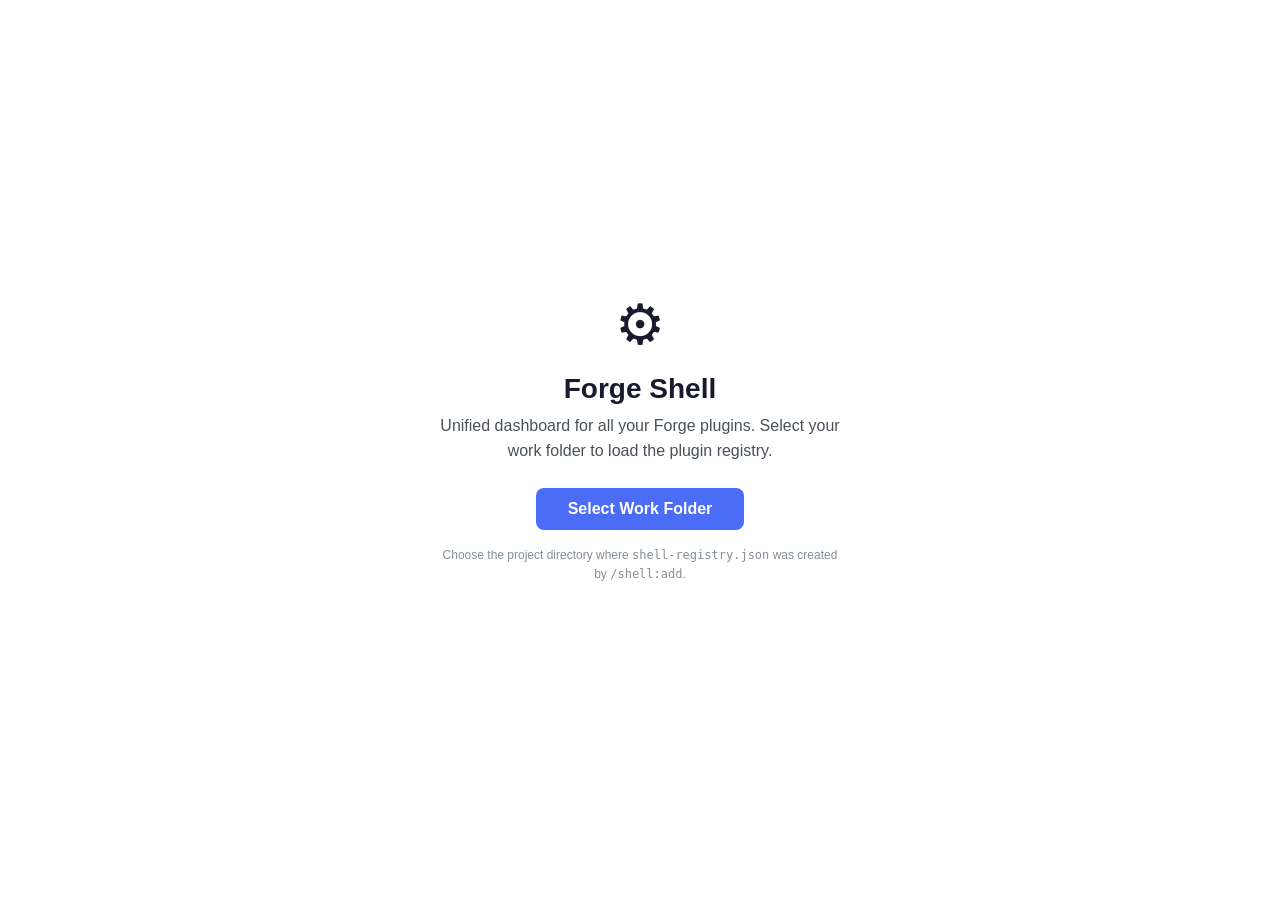
==== forge-shell/shell.html @ 8302666d "Refactor Forge Shell: update command documentation, enhance welcome screen, and implement work folde" ====
<!DOCTYPE html>
<html lang="en">
<head>
  <meta charset="UTF-8">
  <meta name="viewport" content="width=device-width, initial-scale=1.0">
  <title>Forge Shell</title>
  <link rel="icon" type="image/svg+xml" href="data:image/svg+xml,%3Csvg xmlns='http://www.w3.org/2000/svg' viewBox='0 0 32 32'%3E%3Crect x='2' y='2' width='28' height='28' rx='4' fill='%234a6cf7'/%3E%3Crect x='5' y='8' width='8' height='18' rx='2' fill='%23ffffff' opacity='0.9'/%3E%3Crect x='16' y='8' width='11' height='18' rx='2' fill='%23ffffff' opacity='0.6'/%3E%3Crect x='5' y='3' width='22' height='4' rx='2' fill='%23ffffff' opacity='0.3'/%3E%3C/svg%3E">
  <style>
    * { box-sizing: border-box; margin: 0; padding: 0; }

    :root {
      --bg-primary: #ffffff;
      --bg-secondary: #f8f9fa;
      --bg-tertiary: #e9ecef;
      --bg-hover: #f0f1f3;
      --text-primary: #1a1a2e;
      --text-secondary: #495057;
      --text-muted: #868e96;
      --accent: #4a6cf7;
      --accent-hover: #3b5de7;
      --accent-light: #eef0ff;
      --border-color: #dee2e6;
      --border-light: #e9ecef;
      --shadow-sm: 0 1px 3px rgba(0,0,0,0.08);
      --shadow-md: 0 4px 12px rgba(0,0,0,0.1);
      --radius-sm: 4px;
      --radius-md: 8px;
      --radius-lg: 12px;
      --transition: 0.2s ease;
      --sidebar-width: 220px;
      --header-height: 48px;
    }

    [data-theme="dark"] {
      --bg-primary: #1e1e2e;
      --bg-secondary: #252536;
      --bg-tertiary: #2e2e42;
      --bg-hover: #33334a;
      --text-primary: #e0e0e8;
      --text-secondary: #a0a0b0;
      --text-muted: #6c6c80;
      --accent: #6681ff;
      --accent-hover: #5570ee;
      --accent-light: #2a2a44;
      --border-color: #3a3a50;
      --border-light: #2e2e42;
      --shadow-sm: 0 1px 3px rgba(0,0,0,0.2);
      --shadow-md: 0 4px 12px rgba(0,0,0,0.3);
    }

    body {
      font-family: -apple-system, BlinkMacSystemFont, 'Segoe UI', Roboto, sans-serif;
      background: var(--bg-primary);
      color: var(--text-primary);
      height: 100vh;
      display: flex;
      flex-direction: column;
      overflow: hidden;
    }

    /* ── Header ── */
    .header {
      height: var(--header-height);
      background: var(--bg-secondary);
      border-bottom: 1px solid var(--border-color);
      display: flex;
      align-items: center;
      justify-content: space-between;
      padding: 0 16px;
      flex-shrink: 0;
    }

    .header-title {
      font-size: 15px;
      font-weight: 600;
      color: var(--text-primary);
      display: flex;
      align-items: center;
      gap: 8px;
    }

    .header-title .logo {
      font-size: 18px;
    }

    .header-actions {
      display: flex;
      align-items: center;
      gap: 4px;
    }

    .btn-icon {
      background: none;
      border: 1px solid var(--border-color);
      border-radius: var(--radius-sm);
      cursor: pointer;
      padding: 6px 8px;
      font-size: 16px;
      color: var(--text-secondary);
      transition: var(--transition);
      line-height: 1;
    }

    .btn-icon:hover {
      background: var(--bg-hover);
      color: var(--text-primary);
    }

    /* ── Layout ── */
    .layout {
      display: flex;
      flex: 1;
      overflow: hidden;
    }

    /* ── Sidebar ── */
    .sidebar {
      width: var(--sidebar-width);
      background: var(--bg-secondary);
      border-right: 1px solid var(--border-color);
      display: flex;
      flex-direction: column;
      flex-shrink: 0;
      overflow-y: auto;
    }

    .sidebar-section-label {
      font-size: 10px;
      font-weight: 600;
      text-transform: uppercase;
      letter-spacing: 0.05em;
      color: var(--text-muted);
      padding: 16px 16px 6px;
    }

    .nav-list {
      list-style: none;
      padding: 4px 8px;
    }

    .nav-item {
      display: flex;
      align-items: center;
      gap: 10px;
      padding: 10px 12px;
      border-radius: var(--radius-md);
      cursor: pointer;
      color: var(--text-secondary);
      font-size: 13px;
      font-weight: 500;
      transition: var(--transition);
      user-select: none;
    }

    .nav-item:hover {
      background: var(--bg-hover);
      color: var(--text-primary);
    }

    .nav-item.active {
      background: var(--accent-light);
      color: var(--accent);
    }

    .nav-item .icon {
      font-size: 16px;
      flex-shrink: 0;
      width: 22px;
      text-align: center;
    }

    .nav-item .label {
      white-space: nowrap;
      overflow: hidden;
      text-overflow: ellipsis;
    }

    /* ── Content Area ── */
    .content {
      flex: 1;
      display: flex;
      overflow: hidden;
      background: var(--bg-primary);
    }

    .content iframe {
      width: 100%;
      height: 100%;
      border: none;
    }

    /* ── Empty State ── */
    .empty-state {
      flex: 1;
      display: flex;
      flex-direction: column;
      align-items: center;
      justify-content: center;
      text-align: center;
      padding: 40px;
      color: var(--text-muted);
    }

    .empty-state .empty-icon {
      font-size: 48px;
      margin-bottom: 16px;
      opacity: 0.5;
    }

    .empty-state h2 {
      font-size: 18px;
      font-weight: 600;
      color: var(--text-primary);
      margin-bottom: 8px;
    }

    .empty-state p {
      font-size: 13px;
      line-height: 1.6;
      max-width: 400px;
      margin-bottom: 4px;
    }

    .empty-state code {
      background: var(--bg-tertiary);
      padding: 2px 6px;
      border-radius: var(--radius-sm);
      font-size: 12px;
      font-family: 'SF Mono', 'Fira Code', monospace;
    }

    /* ── Welcome Screen ── */
    #welcome-screen {
      position: fixed;
      inset: 0;
      z-index: 50;
      display: flex;
      align-items: center;
      justify-content: center;
      background: var(--bg-primary);
    }

    #welcome-screen.hidden {
      display: none;
    }

    .welcome-content {
      text-align: center;
      max-width: 480px;
      padding: 40px;
    }

    .welcome-content .logo {
      font-size: 56px;
      margin-bottom: 16px;
    }

    .welcome-content h1 {
      font-size: 28px;
      margin-bottom: 8px;
    }

    .welcome-content p {
      color: var(--text-secondary);
      margin-bottom: 24px;
      line-height: 1.6;
    }

    .welcome-content .btn-select {
      padding: 12px 32px;
      font-size: 16px;
      font-weight: 600;
      background: var(--accent);
      color: #fff;
      border: none;
      border-radius: var(--radius-md);
      cursor: pointer;
      transition: var(--transition);
    }

    .welcome-content .btn-select:hover {
      background: var(--accent-hover);
    }

    .welcome-content .note {
      margin-top: 16px;
      font-size: 12px;
      color: var(--text-muted);
    }

    /* ── Main app wrapper ── */
    #app-shell {
      display: flex;
      flex-direction: column;
      height: 100vh;
    }

    #app-shell.hidden {
      display: none;
    }

    /* ── Sidebar collapse on narrow screens ── */
    .sidebar-toggle {
      display: none;
    }

    @media (max-width: 700px) {
      .sidebar {
        position: absolute;
        top: var(--header-height);
        left: 0;
        bottom: 0;
        z-index: 100;
        transform: translateX(-100%);
        transition: transform 0.2s ease;
        box-shadow: var(--shadow-md);
      }

      .sidebar.open {
        transform: translateX(0);
      }

      .sidebar-toggle {
        display: inline-flex;
      }
    }
  </style>
</head>
<body>

  <!-- Welcome Screen -->
  <div id="welcome-screen" class="hidden">
    <div class="welcome-content">
      <div class="logo">&#9881;</div>
      <h1>Forge Shell</h1>
      <p>Unified dashboard for all your Forge plugins. Select your work folder to load the plugin registry.</p>
      <button class="btn-select" onclick="selectWorkFolder()">Select Work Folder</button>
      <p class="note">Choose the project directory where <code>shell-registry.json</code> was created by <code>/shell:add</code>.</p>
    </div>
  </div>

  <!-- Main App Shell -->
  <div id="app-shell" class="hidden">
    <!-- Header -->
    <header class="header">
      <div class="header-title">
        <button class="btn-icon sidebar-toggle" onclick="toggleSidebar()" title="Toggle sidebar">&#9776;</button>
        <span class="logo">&#9881;</span>
        <span>Forge Shell</span>
      </div>
      <div class="header-actions">
        <button class="btn-icon" onclick="selectWorkFolder()" title="Change work folder">&#128193;</button>
        <button class="btn-icon" onclick="reloadRegistry()" title="Reload registry">&#8635;</button>
        <button class="btn-icon" id="theme-toggle" onclick="toggleTheme()" title="Toggle theme">&#9789;</button>
      </div>
    </header>

    <!-- Layout -->
    <div class="layout">
      <!-- Sidebar -->
      <nav class="sidebar" id="sidebar">
        <div class="sidebar-section-label">Plugins</div>
        <ul class="nav-list" id="nav-list">
          <!-- Populated by JS -->
        </ul>
      </nav>

      <!-- Content -->
      <main class="content" id="content">
        <!-- iframe or empty state inserted by JS -->
      </main>
    </div>
  </div>

  <script>
    /* ═══════════════════════════════════════════════════════════════
       STATE
       ═══════════════════════════════════════════════════════════════ */
    let REGISTRY = { plugins: [] };
    let activePlugin = null;
    let iframe = null;
    let workDirHandle = null;

    /* ═══════════════════════════════════════════════════════════════
       INDEXEDDB PERSISTENCE
       ═══════════════════════════════════════════════════════════════ */
    function openDB() {
      return new Promise((resolve, reject) => {
        const req = indexedDB.open('ForgeShell', 1);
        req.onupgradeneeded = () => req.result.createObjectStore('handles');
        req.onsuccess = () => resolve(req.result);
        req.onerror = () => reject(req.error);
      });
    }

    async function saveHandle(key, handle) {
      const db = await openDB();
      return new Promise((resolve, reject) => {
        const tx = db.transaction('handles', 'readwrite');
        tx.objectStore('handles').put(handle, key);
        tx.oncomplete = () => resolve();
        tx.onerror = () => reject(tx.error);
      });
    }

    async function getHandle(key) {
      const db = await openDB();
      return new Promise((resolve, reject) => {
        const tx = db.transaction('handles', 'readonly');
        const req = tx.objectStore('handles').get(key);
        req.onsuccess = () => resolve(req.result || null);
        req.onerror = () => reject(req.error);
      });
    }

    async function clearHandle(key) {
      const db = await openDB();
      return new Promise((resolve, reject) => {
        const tx = db.transaction('handles', 'readwrite');
        tx.objectStore('handles').delete(key);
        tx.oncomplete = () => resolve();
        tx.onerror = () => reject(tx.error);
      });
    }

    /* ═══════════════════════════════════════════════════════════════
       WORK FOLDER SELECTION
       ═══════════════════════════════════════════════════════════════ */
    async function selectWorkFolder() {
      try {
        workDirHandle = await window.showDirectoryPicker({ mode: 'read' });
        await saveHandle('workDir', workDirHandle);
        await loadRegistry(workDirHandle);
        showApp();
      } catch (e) {
        if (e.name !== 'AbortError') {
          console.error('Error selecting folder:', e);
        }
      }
    }

    async function loadRegistry(dirHandle) {
      try {
        const fileHandle = await dirHandle.getFileHandle('shell-registry.json');
        const file = await fileHandle.getFile();
        const text = await file.text();
        REGISTRY = JSON.parse(text);
      } catch (e) {
        // File not found or invalid — treat as empty registry
        REGISTRY = { plugins: [] };
      }

      renderNav();

      // Restore from hash or select first
      const hash = location.hash.replace('#', '');
      const match = REGISTRY.plugins.find(p => p.name === hash);
      if (match) {
        selectPlugin(match.name);
      } else if (REGISTRY.plugins.length > 0) {
        selectPlugin(REGISTRY.plugins[0].name);
      } else {
        showEmptyState();
      }
    }

    async function reloadRegistry() {
      if (workDirHandle) {
        // Re-verify permission
        const perm = await workDirHandle.queryPermission({ mode: 'read' });
        if (perm === 'granted') {
          await loadRegistry(workDirHandle);
        } else {
          const requested = await workDirHandle.requestPermission({ mode: 'read' });
          if (requested === 'granted') {
            await loadRegistry(workDirHandle);
          }
        }
      }
    }

    /* ═══════════════════════════════════════════════════════════════
       HANDLE RESTORATION
       ═══════════════════════════════════════════════════════════════ */
    async function restoreHandle() {
      try {
        const saved = await getHandle('workDir');
        if (saved) {
          let perm = await saved.queryPermission({ mode: 'read' });
          if (perm === 'prompt') {
            perm = await saved.requestPermission({ mode: 'read' });
          }
          if (perm === 'granted') {
            workDirHandle = saved;
            await loadRegistry(workDirHandle);
            showApp();
            return;
          } else {
            await clearHandle('workDir');
          }
        }
      } catch (e) {
        console.log('Could not restore work folder handle:', e);
        await clearHandle('workDir').catch(() => {});
      }

      // No saved handle or permission denied — show welcome screen
      showWelcome();
    }

    /* ═══════════════════════════════════════════════════════════════
       VIEW MANAGEMENT
       ═══════════════════════════════════════════════════════════════ */
    function showWelcome() {
      document.getElementById('welcome-screen').classList.remove('hidden');
      document.getElementById('app-shell').classList.add('hidden');
    }

    function showApp() {
      document.getElementById('welcome-screen').classList.add('hidden');
      document.getElementById('app-shell').classList.remove('hidden');
    }

    /* ═══════════════════════════════════════════════════════════════
       NAV
       ═══════════════════════════════════════════════════════════════ */
    function renderNav() {
      const list = document.getElementById('nav-list');
      list.innerHTML = '';

      REGISTRY.plugins.forEach(plugin => {
        const li = document.createElement('li');
        li.className = 'nav-item';
        li.dataset.name = plugin.name;
        li.onclick = () => selectPlugin(plugin.name);

        li.innerHTML = `
          <span class="icon">${plugin.icon}</span>
          <span class="label">${plugin.label}</span>
        `;

        list.appendChild(li);
      });
    }

    function updateActiveNav(name) {
      document.querySelectorAll('.nav-item').forEach(el => {
        el.classList.toggle('active', el.dataset.name === name);
      });
    }

    /* ═══════════════════════════════════════════════════════════════
       PLUGIN SELECTION
       ═══════════════════════════════════════════════════════════════ */
    function selectPlugin(name) {
      const plugin = REGISTRY.plugins.find(p => p.name === name);
      if (!plugin) return;

      activePlugin = name;
      location.hash = name;
      updateActiveNav(name);

      const content = document.getElementById('content');
      content.innerHTML = '';

      iframe = document.createElement('iframe');
      iframe.src = plugin.dashboardUrl;
      iframe.setAttribute('title', plugin.label);
      content.appendChild(iframe);

      // Broadcast current theme to iframe once loaded
      iframe.addEventListener('load', () => {
        broadcastTheme();
      });

      // Close sidebar on mobile after selection
      document.getElementById('sidebar').classList.remove('open');
    }

    function showEmptyState() {
      const content = document.getElementById('content');
      content.innerHTML = `
        <div class="empty-state">
          <div class="empty-icon">&#9881;</div>
          <h2>No Plugins Registered</h2>
          <p>Add plugins to Forge Shell using the CLI:</p>
          <p><code>/shell:add productivity</code></p>
          <p><code>/shell:add product-forge-local</code></p>
          <p style="margin-top: 12px;">Then click &#8635; to reload the registry.</p>
        </div>
      `;
    }

    /* ═══════════════════════════════════════════════════════════════
       THEME
       ═══════════════════════════════════════════════════════════════ */
    function applyTheme() {
      const saved = localStorage.getItem('forge-shell-theme') || 'light';
      document.documentElement.setAttribute('data-theme', saved);
      updateThemeIcon();
    }

    function toggleTheme() {
      const current = document.documentElement.getAttribute('data-theme') || 'light';
      const next = current === 'light' ? 'dark' : 'light';
      document.documentElement.setAttribute('data-theme', next);
      localStorage.setItem('forge-shell-theme', next);
      updateThemeIcon();
      broadcastTheme();
    }

    function updateThemeIcon() {
      const theme = document.documentElement.getAttribute('data-theme') || 'light';
      const btn = document.getElementById('theme-toggle');
      if (btn) btn.innerHTML = theme === 'light' ? '&#9789;' : '&#9788;';
    }

    function broadcastTheme() {
      const theme = document.documentElement.getAttribute('data-theme') || 'light';
      document.querySelectorAll('iframe').forEach(frame => {
        try {
          frame.contentWindow.postMessage({ type: 'forge-shell:theme', theme: theme }, '*');
        } catch (e) {
          // Cross-origin frames may block postMessage — silently ignore
        }
      });
    }

    /* ═══════════════════════════════════════════════════════════════
       SIDEBAR TOGGLE (mobile)
       ═══════════════════════════════════════════════════════════════ */
    function toggleSidebar() {
      document.getElementById('sidebar').classList.toggle('open');
    }

    /* ═══════════════════════════════════════════════════════════════
       HASH CHANGE
       ═══════════════════════════════════════════════════════════════ */
    window.addEventListener('hashchange', () => {
      const name = location.hash.replace('#', '');
      if (name && name !== activePlugin) {
        selectPlugin(name);
      }
    });

    /* ═══════════════════════════════════════════════════════════════
       BOOT
       ═══════════════════════════════════════════════════════════════ */
    applyTheme();
    restoreHandle();
  </script>
</body>
</html>
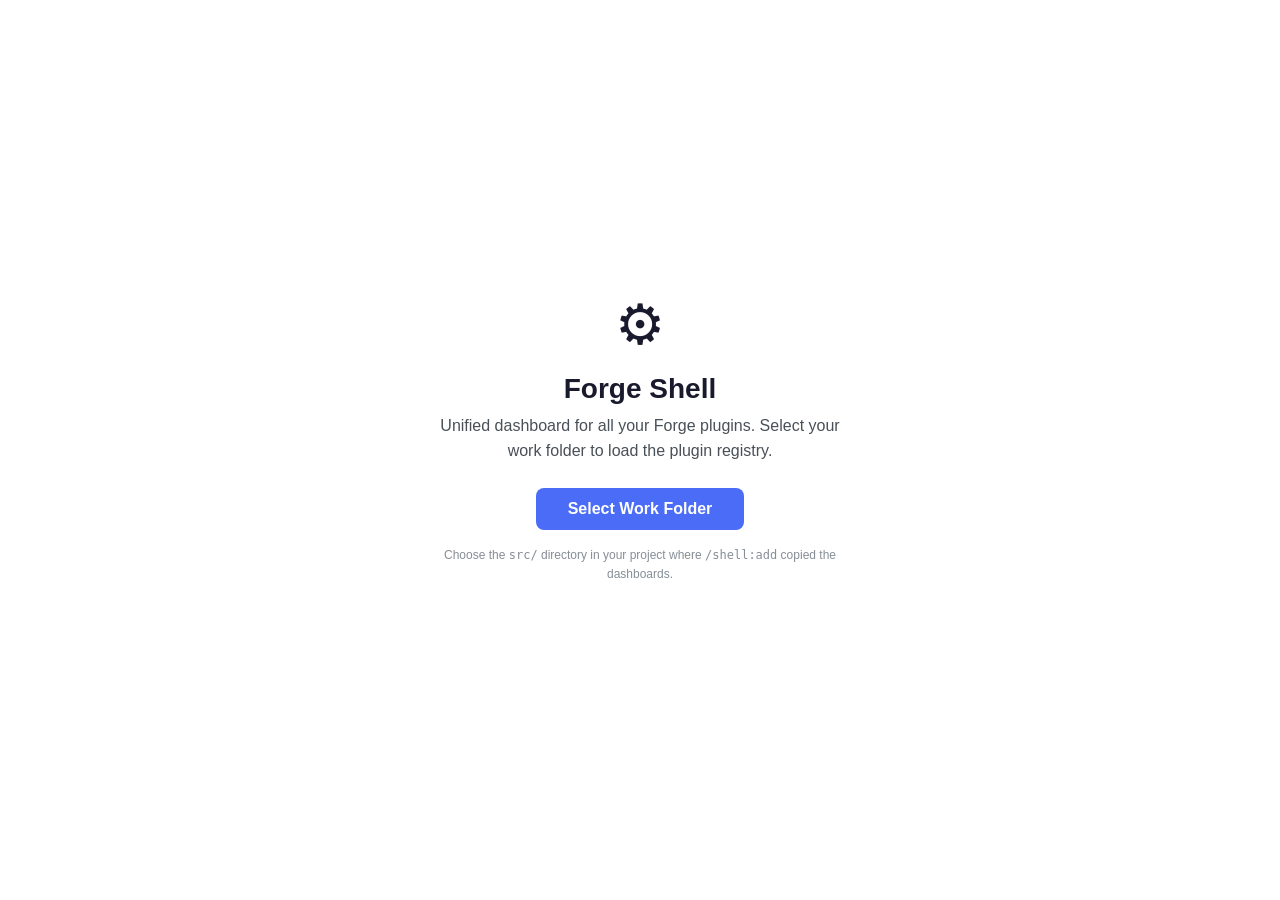
==== commit cfa2ab8c: "transition the html ui from being maintained in the plugins to being copied to a local src folder" ====
--- a/forge-shell/shell.html
+++ b/forge-shell/shell.html
@@ -5,6 +5,7 @@
   <meta name="viewport" content="width=device-width, initial-scale=1.0">
   <title>Forge Shell</title>
   <link rel="icon" type="image/svg+xml" href="data:image/svg+xml,%3Csvg xmlns='http://www.w3.org/2000/svg' viewBox='0 0 32 32'%3E%3Crect x='2' y='2' width='28' height='28' rx='4' fill='%234a6cf7'/%3E%3Crect x='5' y='8' width='8' height='18' rx='2' fill='%23ffffff' opacity='0.9'/%3E%3Crect x='16' y='8' width='11' height='18' rx='2' fill='%23ffffff' opacity='0.6'/%3E%3Crect x='5' y='3' width='22' height='4' rx='2' fill='%23ffffff' opacity='0.3'/%3E%3C/svg%3E">
+  <link rel="stylesheet" href="https://cdnjs.cloudflare.com/ajax/libs/font-awesome/6.5.1/css/all.min.css">
   <style>
     * { box-sizing: border-box; margin: 0; padding: 0; }
 
@@ -27,8 +28,7 @@
       --radius-md: 8px;
       --radius-lg: 12px;
       --transition: 0.2s ease;
-      --sidebar-width: 220px;
-      --header-height: 48px;
+      --sidebar-width: 56px;
     }
 
     [data-theme="dark"] {
@@ -54,39 +54,7 @@
       color: var(--text-primary);
       height: 100vh;
       display: flex;
-      flex-direction: column;
       overflow: hidden;
-    }
-
-    /* ── Header ── */
-    .header {
-      height: var(--header-height);
-      background: var(--bg-secondary);
-      border-bottom: 1px solid var(--border-color);
-      display: flex;
-      align-items: center;
-      justify-content: space-between;
-      padding: 0 16px;
-      flex-shrink: 0;
-    }
-
-    .header-title {
-      font-size: 15px;
-      font-weight: 600;
-      color: var(--text-primary);
-      display: flex;
-      align-items: center;
-      gap: 8px;
-    }
-
-    .header-title .logo {
-      font-size: 18px;
-    }
-
-    .header-actions {
-      display: flex;
-      align-items: center;
-      gap: 4px;
     }
 
     .btn-icon {
@@ -106,13 +74,6 @@
       color: var(--text-primary);
     }
 
-    /* ── Layout ── */
-    .layout {
-      display: flex;
-      flex: 1;
-      overflow: hidden;
-    }
-
     /* ── Sidebar ── */
     .sidebar {
       width: var(--sidebar-width);
@@ -120,34 +81,29 @@
       border-right: 1px solid var(--border-color);
       display: flex;
       flex-direction: column;
+      align-items: center;
       flex-shrink: 0;
       overflow-y: auto;
     }
 
     .sidebar-section-label {
-      font-size: 10px;
-      font-weight: 600;
-      text-transform: uppercase;
-      letter-spacing: 0.05em;
-      color: var(--text-muted);
-      padding: 16px 16px 6px;
+      display: none;
     }
 
     .nav-list {
       list-style: none;
-      padding: 4px 8px;
+      padding: 4px;
+      width: 100%;
     }
 
     .nav-item {
       display: flex;
       align-items: center;
-      gap: 10px;
-      padding: 10px 12px;
+      justify-content: center;
+      padding: 12px;
       border-radius: var(--radius-md);
       cursor: pointer;
       color: var(--text-secondary);
-      font-size: 13px;
-      font-weight: 500;
       transition: var(--transition);
       user-select: none;
     }
@@ -163,16 +119,25 @@
     }
 
     .nav-item .icon {
-      font-size: 16px;
+      font-size: 20px;
       flex-shrink: 0;
-      width: 22px;
       text-align: center;
     }
 
     .nav-item .label {
-      white-space: nowrap;
-      overflow: hidden;
-      text-overflow: ellipsis;
+      display: none;
+    }
+
+    /* ── Sidebar Bottom Actions ── */
+    .sidebar-bottom {
+      margin-top: auto;
+      padding: 8px;
+      display: flex;
+      flex-direction: column;
+      align-items: center;
+      gap: 4px;
+      border-top: 1px solid var(--border-color);
+      width: 100%;
     }
 
     /* ── Content Area ── */
@@ -291,8 +256,8 @@
     /* ── Main app wrapper ── */
     #app-shell {
       display: flex;
-      flex-direction: column;
       height: 100vh;
+      width: 100%;
     }
 
     #app-shell.hidden {
@@ -300,14 +265,10 @@
     }
 
     /* ── Sidebar collapse on narrow screens ── */
-    .sidebar-toggle {
-      display: none;
-    }
-
     @media (max-width: 700px) {
       .sidebar {
         position: absolute;
-        top: var(--header-height);
+        top: 0;
         left: 0;
         bottom: 0;
         z-index: 100;
@@ -318,10 +279,6 @@
 
       .sidebar.open {
         transform: translateX(0);
-      }
-
-      .sidebar-toggle {
-        display: inline-flex;
       }
     }
   </style>
@@ -335,41 +292,28 @@
       <h1>Forge Shell</h1>
       <p>Unified dashboard for all your Forge plugins. Select your work folder to load the plugin registry.</p>
       <button class="btn-select" onclick="selectWorkFolder()">Select Work Folder</button>
-      <p class="note">Choose the project directory where <code>shell-registry.json</code> was created by <code>/shell:add</code>.</p>
+      <p class="note">Choose the <code>src/</code> directory in your project where <code>/shell:add</code> copied the dashboards.</p>
     </div>
   </div>
 
   <!-- Main App Shell -->
   <div id="app-shell" class="hidden">
-    <!-- Header -->
-    <header class="header">
-      <div class="header-title">
-        <button class="btn-icon sidebar-toggle" onclick="toggleSidebar()" title="Toggle sidebar">&#9776;</button>
-        <span class="logo">&#9881;</span>
-        <span>Forge Shell</span>
+    <!-- Sidebar -->
+    <nav class="sidebar" id="sidebar">
+      <ul class="nav-list" id="nav-list">
+        <!-- Populated by JS -->
+      </ul>
+      <div class="sidebar-bottom">
+        <button class="btn-icon" onclick="selectWorkFolder()" title="Change work folder"><i class="fa-solid fa-folder-open"></i></button>
+        <button class="btn-icon" onclick="reloadRegistry()" title="Reload registry"><i class="fa-solid fa-rotate"></i></button>
+        <button class="btn-icon" id="theme-toggle" onclick="toggleTheme()" title="Toggle theme"><i class="fa-solid fa-moon"></i></button>
       </div>
-      <div class="header-actions">
-        <button class="btn-icon" onclick="selectWorkFolder()" title="Change work folder">&#128193;</button>
-        <button class="btn-icon" onclick="reloadRegistry()" title="Reload registry">&#8635;</button>
-        <button class="btn-icon" id="theme-toggle" onclick="toggleTheme()" title="Toggle theme">&#9789;</button>
-      </div>
-    </header>
-
-    <!-- Layout -->
-    <div class="layout">
-      <!-- Sidebar -->
-      <nav class="sidebar" id="sidebar">
-        <div class="sidebar-section-label">Plugins</div>
-        <ul class="nav-list" id="nav-list">
-          <!-- Populated by JS -->
-        </ul>
-      </nav>
-
-      <!-- Content -->
-      <main class="content" id="content">
-        <!-- iframe or empty state inserted by JS -->
-      </main>
-    </div>
+    </nav>
+
+    <!-- Content -->
+    <main class="content" id="content">
+      <!-- iframe or empty state inserted by JS -->
+    </main>
   </div>
 
   <script>
@@ -465,8 +409,26 @@
     }
 
     async function reloadRegistry() {
+      // HTTP mode: fetch directly
+      const proto = location.protocol;
+      if (proto === 'http:' || proto === 'https:') {
+        try {
+          const resp = await fetch('shell-registry.json', { cache: 'no-store' });
+          if (resp.ok) {
+            REGISTRY = await resp.json();
+            renderNav();
+            const hash = location.hash.replace('#', '');
+            const match = REGISTRY.plugins.find(p => p.name === hash);
+            if (match) selectPlugin(match.name);
+            else if (REGISTRY.plugins.length > 0) selectPlugin(REGISTRY.plugins[0].name);
+            else showEmptyState();
+            return;
+          }
+        } catch (e) { /* fall through to File System API */ }
+      }
+
+      // File mode: use directory handle
       if (workDirHandle) {
-        // Re-verify permission
         const perm = await workDirHandle.queryPermission({ mode: 'read' });
         if (perm === 'granted') {
           await loadRegistry(workDirHandle);
@@ -532,6 +494,7 @@
         const li = document.createElement('li');
         li.className = 'nav-item';
         li.dataset.name = plugin.name;
+        li.setAttribute('title', plugin.label);
         li.onclick = () => selectPlugin(plugin.name);
 
         li.innerHTML = `
@@ -612,7 +575,7 @@
     function updateThemeIcon() {
       const theme = document.documentElement.getAttribute('data-theme') || 'light';
       const btn = document.getElementById('theme-toggle');
-      if (btn) btn.innerHTML = theme === 'light' ? '&#9789;' : '&#9788;';
+      if (btn) btn.innerHTML = theme === 'light' ? '<i class="fa-solid fa-moon"></i>' : '<i class="fa-solid fa-sun"></i>';
     }
 
     function broadcastTheme() {
@@ -627,13 +590,6 @@
     }
 
     /* ═══════════════════════════════════════════════════════════════
-       SIDEBAR TOGGLE (mobile)
-       ═══════════════════════════════════════════════════════════════ */
-    function toggleSidebar() {
-      document.getElementById('sidebar').classList.toggle('open');
-    }
-
-    /* ═══════════════════════════════════════════════════════════════
        HASH CHANGE
        ═══════════════════════════════════════════════════════════════ */
     window.addEventListener('hashchange', () => {
@@ -646,8 +602,37 @@
     /* ═══════════════════════════════════════════════════════════════
        BOOT
        ═══════════════════════════════════════════════════════════════ */
-    applyTheme();
-    restoreHandle();
+    async function boot() {
+      applyTheme();
+
+      const proto = location.protocol;
+      if (proto === 'http:' || proto === 'https:') {
+        try {
+          const resp = await fetch('shell-registry.json', { cache: 'no-store' });
+          if (resp.ok) {
+            REGISTRY = await resp.json();
+            renderNav();
+            showApp();
+
+            // Hide the folder-picker button in HTTP mode
+            const folderBtn = document.querySelector('.sidebar-bottom .btn-icon[title="Change work folder"]');
+            if (folderBtn) folderBtn.style.display = 'none';
+
+            const hash = location.hash.replace('#', '');
+            const match = REGISTRY.plugins.find(p => p.name === hash);
+            if (match) selectPlugin(match.name);
+            else if (REGISTRY.plugins.length > 0) selectPlugin(REGISTRY.plugins[0].name);
+            else showEmptyState();
+            return;
+          }
+        } catch (e) { /* fall through to file:// flow */ }
+      }
+
+      // file:// protocol — use File System Access API
+      await restoreHandle();
+    }
+
+    boot();
   </script>
 </body>
 </html>
